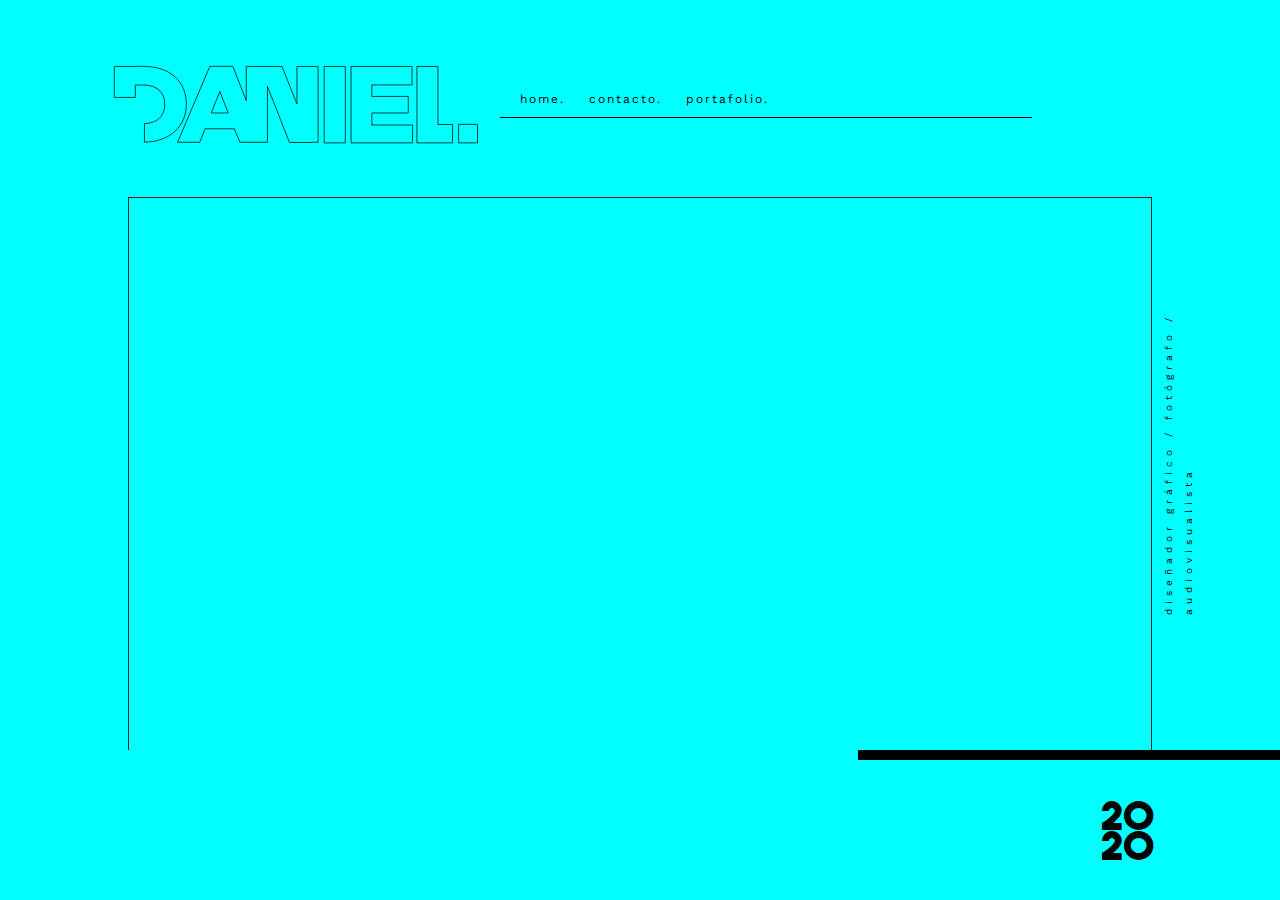
==== contacto.html @ 085804b3 "pagina contacto subida" ====
<!DOCTYPE html>
<html lang="en">
<head>
    <meta charset="UTF-8">
    <meta name="viewport" content="width=device-width, initial-scale=1.0">
   
    
    <!--estilos-->
    <link rel="stylesheet" href="./daniel-portafolio.css">
    <!---estilo de fuente-->

    <link href="https://fonts.googleapis.com/css?family=Work+Sans&display=swap" rel="stylesheet">      
    
    <title>Daniel Vazquez Guerra / contacto</title>
</head>
<body>


<!--contenedor principal------------------------------------------------------------->

<main class="wrapper">

    <!--encabezado------------------------>

    <header>
        
        <div class="logo-container">
            <svg class="daniel-logo" id="Capa_2" data-name="Capa 2" xmlns="http://www.w3.org/2000/svg" viewBox="0 0 1080 413"><defs></defs><title>daniel-logo</title><path class="cls-1" d="M605.32,117.36h57V323.75h-57Z"/><path class="cls-1" d="M677.85,117.36H842.54v49.9H734v31H832.3V243H734v32.47H844v48.26H677.85Z"/><path class="cls-1" d="M968.38,273.67h50.86v50.08H968.38Z"/><path class="cls-1" d="M117.58,117.14h-79v83.74H95.35V167.45h23.11c33.93,0,56.45,19,56.45,51.78v.58c0,32.55-21.86,51.16-54.93,51.72v50.24c71.49-1.43,113.15-44.73,113.15-102.84v-.58C233.13,159.26,190.71,117.14,117.58,117.14Z"/><polygon class="cls-1" points="951.99 274.03 912.48 274.03 912.48 117.36 855.73 117.36 855.73 323.75 951.99 323.75 951.99 274.03"/><path class="cls-1" d="M394.92,117.36v92.27L358.65,117H296.59L209.42,322.12h59.67l14.63-36.56h79l14.92,36.56H452V171.18l59.58,151.47h60.84l-.21-.53h16.61V117.36h-57V218.64L491.37,117.36H394.92M300.39,243l23.11-58.21L346.31,243Z"/></svg>

        </div>
    
        <nav class="navegador">
            <a href="#">home.</a>
            <a href="#">contacto.</a>
            <a href="#">portafolio.</a>
        </nav>
    
    </header>

    <!--encabezado------------------------>
    
    <!--seccion media------------->

    <section class="sec-md">

        <div class="lt-cont"></div>
        <div class="md-cont">
            
      
            

        </div>

        <div class="lt-cont">

            <p id="info">diseñador gráfico / fotógrafo / audiovisualista</p>

        </div>

        
    </section>
    
    <!--seccion media------------->

    <!---footer------------->

    <footer>

        <div class="ft-cont">

            <h3 id="fecha">20<br>20</h3>

        </div>

    </footer>

<!--contenedor principal------------------------------------------------------------->

    

</main>
    
</body>
</html>
---- daniel-portafolio.css ----
@font-face {
    font-family: theboldfont;
    src: url(./fonts/theboldfont.ttf);
  }

* {
    margin: 0;
    padding: 0;
    overflow: hidden;
    border: 0;
}

.wrapper {

    display: flex;
    flex-direction: column;
    width: 100vw;
    height: 100vh;
    background-color: rgb(0, 255, 255);
}

#daniel-foto {

    position: absolute;
    bottom: 0px;
    left: 30vw;
    height: 100vh;

}
header {

    display: flex;
    align-items: center;
    width: 100%;
    height: 25vh;
    
    
}

.navegador {
    padding: 10px;
    border-bottom: 1px solid #000000;
    width: 40vw;
}

.navegador a {

    text-decoration: none;
    color: #000000;
    font-family: 'Work Sans', bold;
    font-size: 12px;
    letter-spacing: 2px;
    padding-right: 10px;
    padding-left: 10px;
    
}

.navegador a:hover {

    padding-left: 20px;
    padding-right: 20px;
    font-size: 13px;
    letter-spacing: 10px;
    transition: 0.1s cubic-bezier(.7,0,.42,1);
    cursor: pointer;

    
}

.sec-md {
    display: flex;
    justify-content: center;
    width: 100vw;
    height: 70vh;
    
}

.md-cont  {
    width: 80%;
    height: 100%;
    border: 1px solid rgb(36, 36, 36);

}  

.lt-cont {
    width: 10%;
    height: 100%;
}

footer {

    display: flex;
    justify-content: flex-end;
    width: 100%;
    height: 19%;
}

.ft-cont {

    display: flex;
    justify-content: flex-end;
    align-items: center;
    width: 33%;
    border-top: 10px solid #000000;
}

#ft-md {
    border-top: 10px solid #000000;
}

#info {

    position: relative;
    top: 22vh;
    left: -173px;
    color: #000000;
    width: 400px;
    font-family: 'Work Sans', thin;
    line-height: 20px;
    font-size: 10px;
    letter-spacing: 5px;
    transform: rotate(-90deg);

}




.daniel-logo {
    
    fill:/*#00ffff*/ none;
    width: 400px;
    stroke: #000000;
    padding-left: 20%;
    padding-right: 100px;
    padding-top: 5px;
    stroke-width: 2px;
    transition: 0.1s cubic-bezier(.7,0,.42,1);
    cursor: pointer;
    
}

.daniel-logo:hover {
    
    fill: #000000;
    width: 400px;
    stroke: #00ffff;
    padding-left: 40%;
    stroke-width: 2px;
    transition: 0.1s cubic-bezier(.7,0,.42,1);
    cursor: pointer;
    z-index: 1;
    
}

.apellido {

    position: absolute;
    font-family: theboldfont;
    letter-spacing: 32px;
    top: 21vh;
    height: 80%;
    left: -100px;
    color: /*rgb(0, 255, 255) */ black;
    font-size: 200px;
    line-height: 188px;
   /* text-shadow: #000000 1px 0px 0px, #000000 0.540302px 0.841471px 0px, #000000 -0.416147px 0.909297px 0px, #000000 -0.989992px 0.14112px 0px, #000000 -0.653644px -0.756802px 0px, #000000 0.283662px -0.958924px 0px, #000000 0.96017px -0.279415px 0px; */


}

#fecha {

    font-family: theboldfont;
    font-size: 40px;
    color: black;
    line-height: 30px;
    padding-right: 30%;
}

#fondo-halftone {

    position: absolute;
    left: -100px;
    width: 80%;
    opacity: 0.8;
}
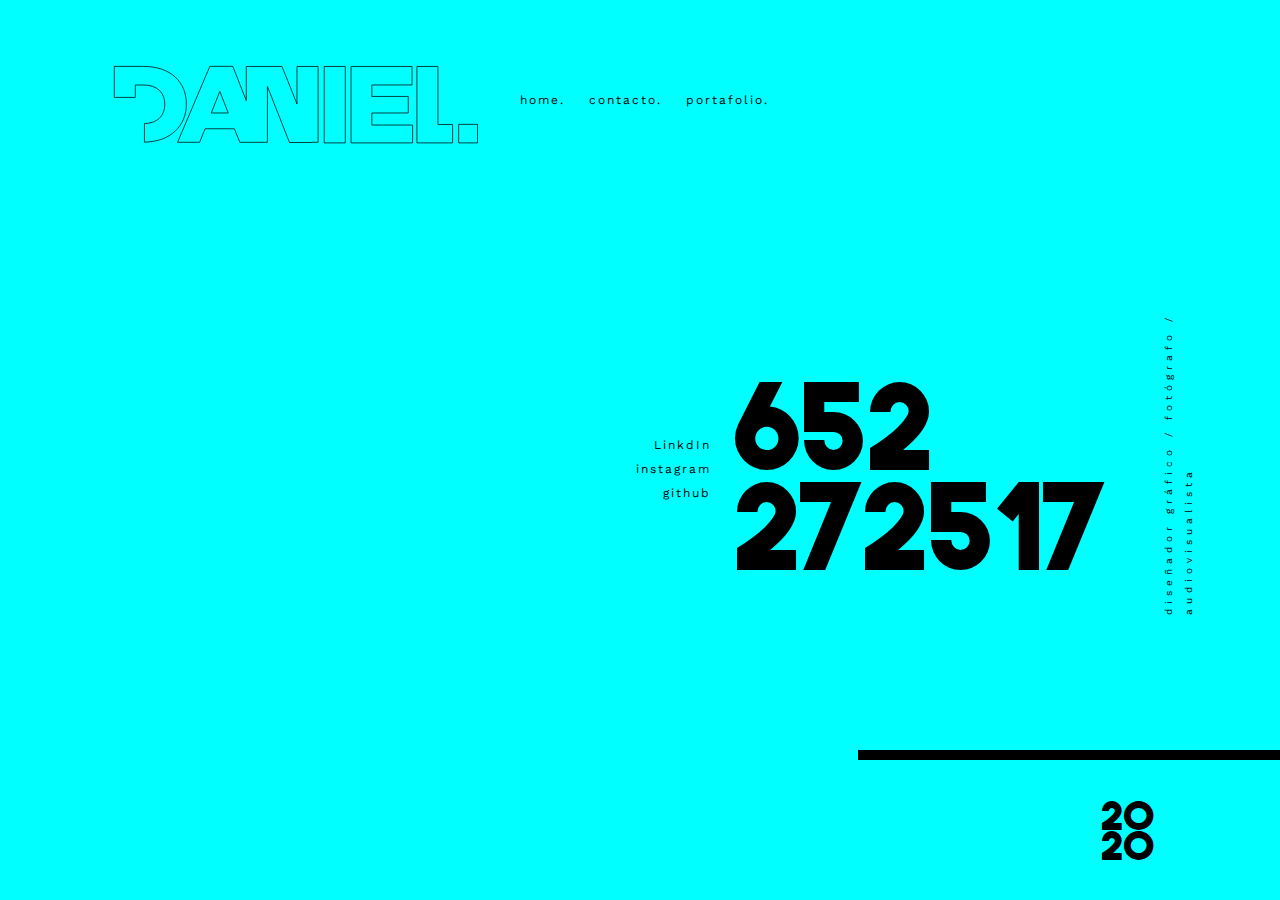
==== commit 2d398e2c: "pagina contacto alimentada" ====
--- a/contacto.html
+++ b/contacto.html
@@ -6,7 +6,8 @@
    
     
     <!--estilos-->
-    <link rel="stylesheet" href="./daniel-portafolio.css">
+    <link rel="stylesheet" href="./contacto-style.css">
+    <link href="https://fonts.googleapis.com/icon?family=Material+Icons" rel="stylesheet">
     <!---estilo de fuente-->
 
     <link href="https://fonts.googleapis.com/css?family=Work+Sans&display=swap" rel="stylesheet">      
@@ -30,8 +31,8 @@
         </div>
     
         <nav class="navegador">
-            <a href="#">home.</a>
-            <a href="#">contacto.</a>
+            <a href="./index.html">home.</a>
+            <a href="./contacto.html">contacto.</a>
             <a href="#">portafolio.</a>
         </nav>
     
@@ -43,12 +44,27 @@
 
     <section class="sec-md">
 
-        <div class="lt-cont"></div>
+       
+
+        <div class="lt-cont">
+
+        </div>
+        
         <div class="md-cont">
+
+            <div class="navegador" id="redes">
+
+                <a href="https://www.linkedin.com/in/daniel-vazquez-guerra-72352658/" target="blank">LinkdIn</a>
+                <a href="https://www.instagram.com/danielvazquezguerra/" target="blank">instagram</a>
+                <a href="https://github.com/danielvazquezguerra" target="blank">github</a>
+            </div>
+            <div>
+
+                <p id="telefono">652<br>272517</p>
+
+            </div>
             
-      
             
-
         </div>
 
         <div class="lt-cont">
--- a/contacto-style.css
+++ b/contacto-style.css
@@ -0,0 +1,255 @@
+
+@font-face {
+    font-family: theboldfont;
+    src: url(./fonts/theboldfont.ttf);
+  }
+
+* {
+    margin: 0;
+    padding: 0;
+    overflow: hidden;
+    border: 0;
+}
+
+.wrapper {
+
+    display: flex;
+    flex-direction: column;
+    width: 100vw;
+    height: 100vh;
+    background-color: rgb(0, 255, 255);
+}
+
+#daniel-foto {
+
+    position: absolute;
+    bottom: 0px;
+    left: 30vw;
+    height: 100vh;
+
+}
+header {
+
+    display: flex;
+    align-items: center;
+    width: 100%;
+    height: 25vh;
+    
+    
+}
+
+.navegador {
+
+    padding: 10px;
+    width: 40vw;
+    
+}
+
+.navegador a {
+
+    text-decoration: none;
+    color: #000000;
+    font-family: 'Work Sans', bold;
+    font-size: 12px;
+    letter-spacing: 2px;
+    padding-bottom: 10px;
+    padding-right: 10px;
+    padding-left: 10px;
+    
+}
+
+.navegador a:hover {
+
+    padding-bottom: 10px;
+    padding-right: 10px;
+    padding-left: 10px;
+    font-size: 13px;
+    letter-spacing: 10px;
+    transition: 0.1s cubic-bezier(.7,0,.42,1);
+    cursor: pointer;
+
+    
+}
+
+.sec-md {
+    display: flex;
+    justify-content: center;
+    width: 100vw;
+    height: 70vh;
+    
+}
+
+.md-cont  {
+
+    display: flex;
+    justify-content: flex-end;
+    align-items: center;
+    width: 80%;
+    height: 100%;
+    
+
+}  
+
+.lt-cont {
+    width: 10%;
+    height: 100%;
+}
+
+footer {
+
+    display: flex;
+    justify-content: flex-end;
+    width: 100%;
+    height: 19%;
+}
+
+.ft-cont {
+
+    display: flex;
+    justify-content: flex-end;
+    align-items: center;
+    width: 33%;
+    border-top: 10px solid #000000;
+}
+
+#ft-md {
+    border-top: 10px solid #000000;
+}
+
+#info {
+
+    position: relative;
+    top: 22vh;
+    left: -173px;
+    color: #000000;
+    width: 400px;
+    font-family: 'Work Sans', thin;
+    line-height: 20px;
+    font-size: 10px;
+    letter-spacing: 5px;
+    transform: rotate(-90deg);
+
+}
+
+
+
+
+.daniel-logo {
+    
+    fill:/*#00ffff*/ none;
+    width: 400px;
+    stroke: #000000;
+    padding-left: 20%;
+    padding-right: 100px;
+    padding-top: 5px;
+    stroke-width: 2px;
+    transition: 0.1s cubic-bezier(.7,0,.42,1);
+    cursor: pointer;
+    
+}
+
+.daniel-logo:hover {
+    
+    fill: #000000;
+    width: 400px;
+    stroke: #00ffff;
+    padding-left: 40%;
+    stroke-width: 2px;
+    transition: 0.1s cubic-bezier(.7,0,.42,1);
+    cursor: pointer;
+    z-index: 1;
+    
+}
+
+.apellido {
+
+    position: absolute;
+    font-family: theboldfont;
+    letter-spacing: 32px;
+    top: 21vh;
+    height: 80%;
+    left: -100px;
+    color: /*rgb(0, 255, 255) */ black;
+    font-size: 200px;
+    line-height: 188px;
+   /* text-shadow: #000000 1px 0px 0px, #000000 0.540302px 0.841471px 0px, #000000 -0.416147px 0.909297px 0px, #000000 -0.989992px 0.14112px 0px, #000000 -0.653644px -0.756802px 0px, #000000 0.283662px -0.958924px 0px, #000000 0.96017px -0.279415px 0px; */
+
+
+}
+
+#fecha {
+
+    font-family: theboldfont;
+    font-size: 40px;
+    color: black;
+    line-height: 30px;
+    padding-right: 30%;
+}
+
+#fondo-halftone {
+
+    position: absolute;
+    left: -100px;
+    width: 80%;
+    opacity: 0.8;
+}
+
+#redes {
+
+    display: flex;
+    flex-direction: column;
+    justify-content: center;
+    align-items: flex-end;
+    height: 50%;
+
+}
+
+#telefono {
+
+    font-family: theboldfont;
+    font-size: 120px;
+    color: black;
+    letter-spacing: -5px;
+    line-height: 100px;
+    padding-right: 50px;
+
+}
+
+.material-icons {
+    display: flex;
+    align-items: center;
+    font-family: 'Material Icons';
+    padding-right: 13px;
+    font-weight: normal;
+    font-style: normal;
+    font-size: 24px;  /* Preferred icon size */
+    line-height: 1;
+    text-transform: none;
+    letter-spacing: normal;
+    word-wrap: normal;
+    white-space: nowrap;
+    direction: ltr;
+    color: black;
+    border: 1px solid black;
+    /* Support for all WebKit browsers. */
+    -webkit-font-smoothing: antialiased;
+    /* Support for Safari and Chrome. */
+    text-rendering: optimizeLegibility;
+  
+    /* Support for Firefox. */
+    -moz-osx-font-smoothing: grayscale;
+  
+    /* Support for IE. */
+    font-feature-settings: 'liga';
+  }
+
+
+
+
+
+
+
+
+
+
+
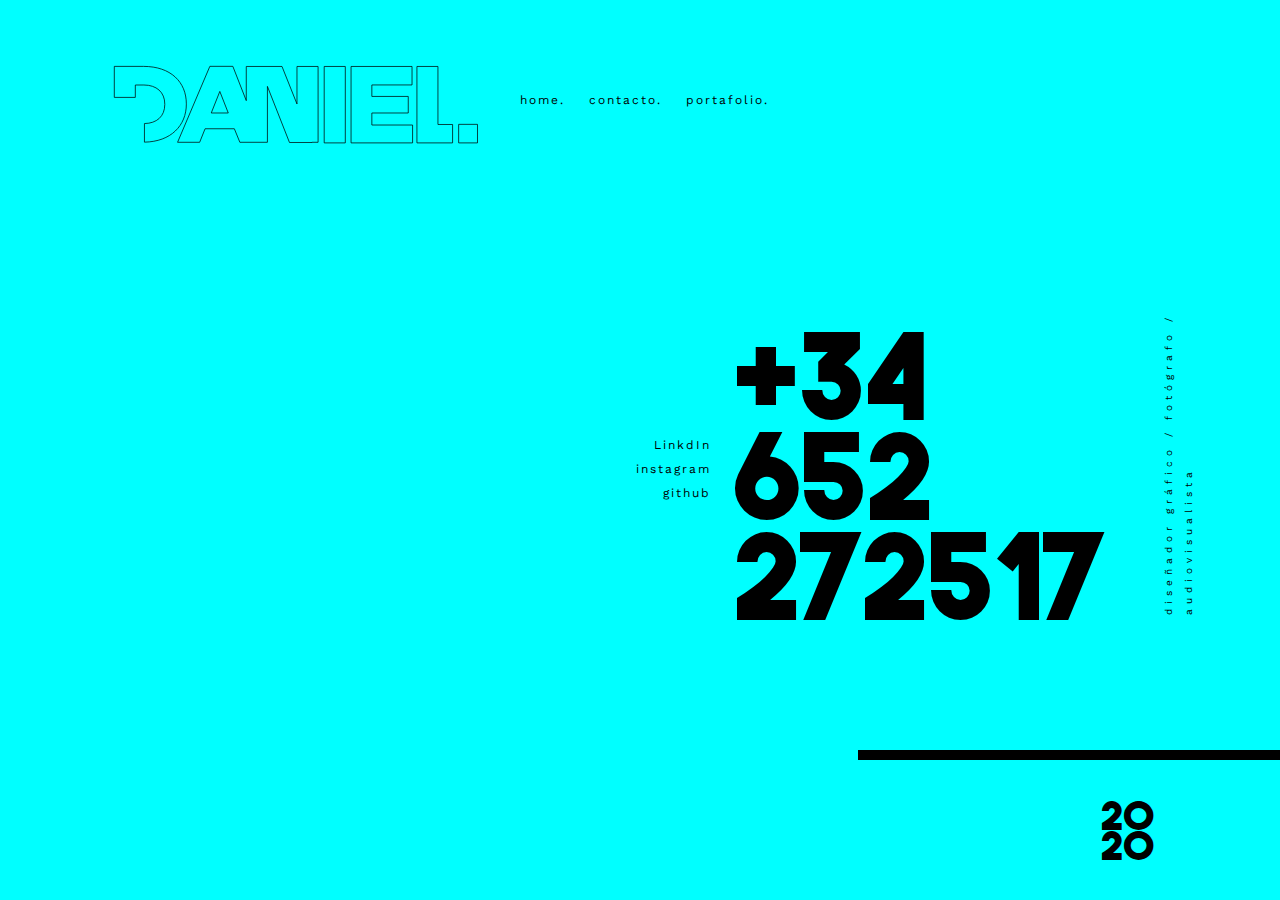
==== commit 5a1bc649: "portafolio.html subido" ====
--- a/contacto.html
+++ b/contacto.html
@@ -6,7 +6,7 @@
    
     
     <!--estilos-->
-    <link rel="stylesheet" href="./contacto-style.css">
+    <link rel="stylesheet" href="./styles/contacto-style.css">
     <link href="https://fonts.googleapis.com/icon?family=Material+Icons" rel="stylesheet">
     <!---estilo de fuente-->
 
@@ -60,7 +60,7 @@
             </div>
             <div>
 
-                <p id="telefono">652<br>272517</p>
+                <p id="telefono">+34<br>652<br>272517</p>
 
             </div>
             
--- a/styles/contacto-style.css
+++ b/styles/contacto-style.css
@@ -0,0 +1,255 @@
+
+@font-face {
+    font-family: theboldfont;
+    src: url(../fonts/theboldfont.ttf);
+  }
+
+* {
+    margin: 0;
+    padding: 0;
+    overflow: hidden;
+    border: 0;
+}
+
+.wrapper {
+
+    display: flex;
+    flex-direction: column;
+    width: 100vw;
+    height: 100vh;
+    background-color: rgb(0, 255, 255);
+}
+
+#daniel-foto {
+
+    position: absolute;
+    bottom: 0px;
+    left: 30vw;
+    height: 100vh;
+
+}
+header {
+
+    display: flex;
+    align-items: center;
+    width: 100%;
+    height: 25vh;
+    
+    
+}
+
+.navegador {
+
+    padding: 10px;
+    width: 40vw;
+    
+}
+
+.navegador a {
+
+    text-decoration: none;
+    color: #000000;
+    font-family: 'Work Sans', bold;
+    font-size: 12px;
+    letter-spacing: 2px;
+    padding-bottom: 10px;
+    padding-right: 10px;
+    padding-left: 10px;
+    
+}
+
+.navegador a:hover {
+
+    padding-bottom: 10px;
+    padding-right: 10px;
+    padding-left: 10px;
+    font-size: 13px;
+    letter-spacing: 10px;
+    transition: 0.1s cubic-bezier(.7,0,.42,1);
+    cursor: pointer;
+
+    
+}
+
+.sec-md {
+    display: flex;
+    justify-content: center;
+    width: 100vw;
+    height: 70vh;
+    
+}
+
+.md-cont  {
+
+    display: flex;
+    justify-content: flex-end;
+    align-items: center;
+    width: 80%;
+    height: 100%;
+    
+
+}  
+
+.lt-cont {
+    width: 10%;
+    height: 100%;
+}
+
+footer {
+
+    display: flex;
+    justify-content: flex-end;
+    width: 100%;
+    height: 19%;
+}
+
+.ft-cont {
+
+    display: flex;
+    justify-content: flex-end;
+    align-items: center;
+    width: 33%;
+    border-top: 10px solid #000000;
+}
+
+#ft-md {
+    border-top: 10px solid #000000;
+}
+
+#info {
+
+    position: relative;
+    top: 22vh;
+    left: -173px;
+    color: #000000;
+    width: 400px;
+    font-family: 'Work Sans', thin;
+    line-height: 20px;
+    font-size: 10px;
+    letter-spacing: 5px;
+    transform: rotate(-90deg);
+
+}
+
+
+
+
+.daniel-logo {
+    
+    fill:/*#00ffff*/ none;
+    width: 400px;
+    stroke: #000000;
+    padding-left: 20%;
+    padding-right: 100px;
+    padding-top: 5px;
+    stroke-width: 2px;
+    transition: 0.1s cubic-bezier(.7,0,.42,1);
+    cursor: pointer;
+    
+}
+
+.daniel-logo:hover {
+    
+    fill: #000000;
+    width: 400px;
+    stroke: #00ffff;
+    padding-left: 40%;
+    stroke-width: 2px;
+    transition: 0.1s cubic-bezier(.7,0,.42,1);
+    cursor: pointer;
+    z-index: 1;
+    
+}
+
+.apellido {
+
+    position: absolute;
+    font-family: theboldfont;
+    letter-spacing: 32px;
+    top: 21vh;
+    height: 80%;
+    left: -100px;
+    color: /*rgb(0, 255, 255) */ black;
+    font-size: 200px;
+    line-height: 188px;
+   /* text-shadow: #000000 1px 0px 0px, #000000 0.540302px 0.841471px 0px, #000000 -0.416147px 0.909297px 0px, #000000 -0.989992px 0.14112px 0px, #000000 -0.653644px -0.756802px 0px, #000000 0.283662px -0.958924px 0px, #000000 0.96017px -0.279415px 0px; */
+
+
+}
+
+#fecha {
+
+    font-family: theboldfont;
+    font-size: 40px;
+    color: black;
+    line-height: 30px;
+    padding-right: 30%;
+}
+
+#fondo-halftone {
+
+    position: absolute;
+    left: -100px;
+    width: 80%;
+    opacity: 0.8;
+}
+
+#redes {
+
+    display: flex;
+    flex-direction: column;
+    justify-content: center;
+    align-items: flex-end;
+    height: 50%;
+
+}
+
+#telefono {
+
+    font-family: theboldfont;
+    font-size: 120px;
+    color: black;
+    letter-spacing: -5px;
+    line-height: 100px;
+    padding-right: 50px;
+
+}
+
+.material-icons {
+    display: flex;
+    align-items: center;
+    font-family: 'Material Icons';
+    padding-right: 13px;
+    font-weight: normal;
+    font-style: normal;
+    font-size: 24px;  /* Preferred icon size */
+    line-height: 1;
+    text-transform: none;
+    letter-spacing: normal;
+    word-wrap: normal;
+    white-space: nowrap;
+    direction: ltr;
+    color: black;
+    border: 1px solid black;
+    /* Support for all WebKit browsers. */
+    -webkit-font-smoothing: antialiased;
+    /* Support for Safari and Chrome. */
+    text-rendering: optimizeLegibility;
+  
+    /* Support for Firefox. */
+    -moz-osx-font-smoothing: grayscale;
+  
+    /* Support for IE. */
+    font-feature-settings: 'liga';
+  }
+
+
+
+
+
+
+
+
+
+
+
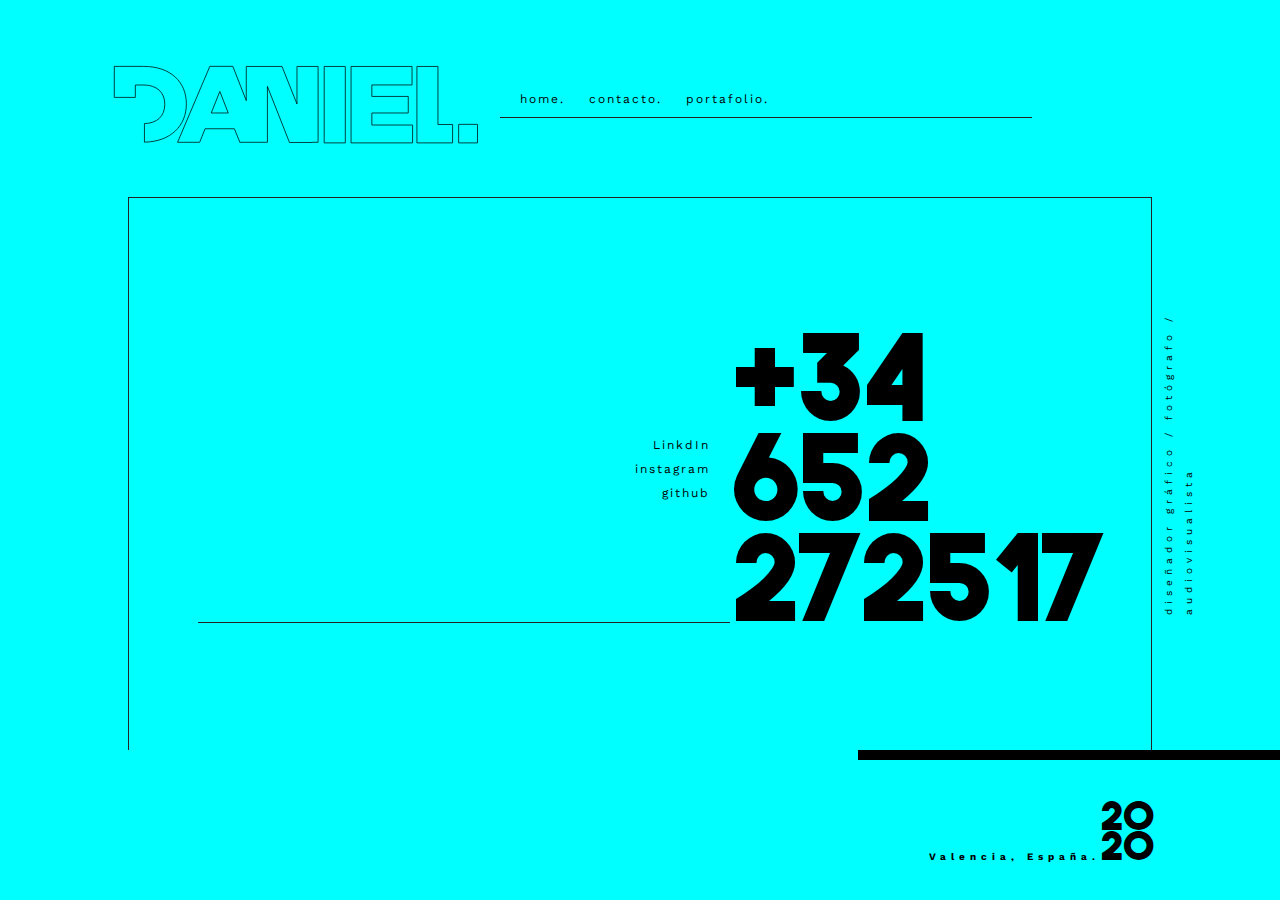
==== commit b01e0c9c: "portafolio grid modificado" ====
--- a/contacto.html
+++ b/contacto.html
@@ -3,6 +3,7 @@
 <head>
     <meta charset="UTF-8">
     <meta name="viewport" content="width=device-width, initial-scale=1.0">
+    <link rel="shortcut icon" href="./images/daniel_simbolo.ico" type="image/x-icon">
    
     
     <!--estilos-->
@@ -33,7 +34,7 @@
         <nav class="navegador">
             <a href="./index.html">home.</a>
             <a href="./contacto.html">contacto.</a>
-            <a href="#">portafolio.</a>
+            <a href="./portafolio.html">portafolio.</a>
         </nav>
     
     </header>
@@ -84,6 +85,7 @@
 
         <div class="ft-cont">
 
+            <h3 id="lugar">Valencia, España.</h3>
             <h3 id="fecha">20<br>20</h3>
 
         </div>
--- a/styles/contacto-style.css
+++ b/styles/contacto-style.css
@@ -42,6 +42,7 @@
 
     padding: 10px;
     width: 40vw;
+    border-bottom: 1px solid rgb(36, 36, 36);
     
 }
 
@@ -86,6 +87,7 @@
     align-items: center;
     width: 80%;
     height: 100%;
+    border: 1px solid rgb(36, 36, 36);
     
 
 }  
@@ -213,6 +215,16 @@
     line-height: 100px;
     padding-right: 50px;
 
+}
+
+#lugar {
+
+    margin-top: 54px;
+    color: #000000;
+    font-family: 'Work Sans', thin;
+    line-height: 20px;
+    font-size: 10px;
+    letter-spacing: 5px;
 }
 
 .material-icons {
